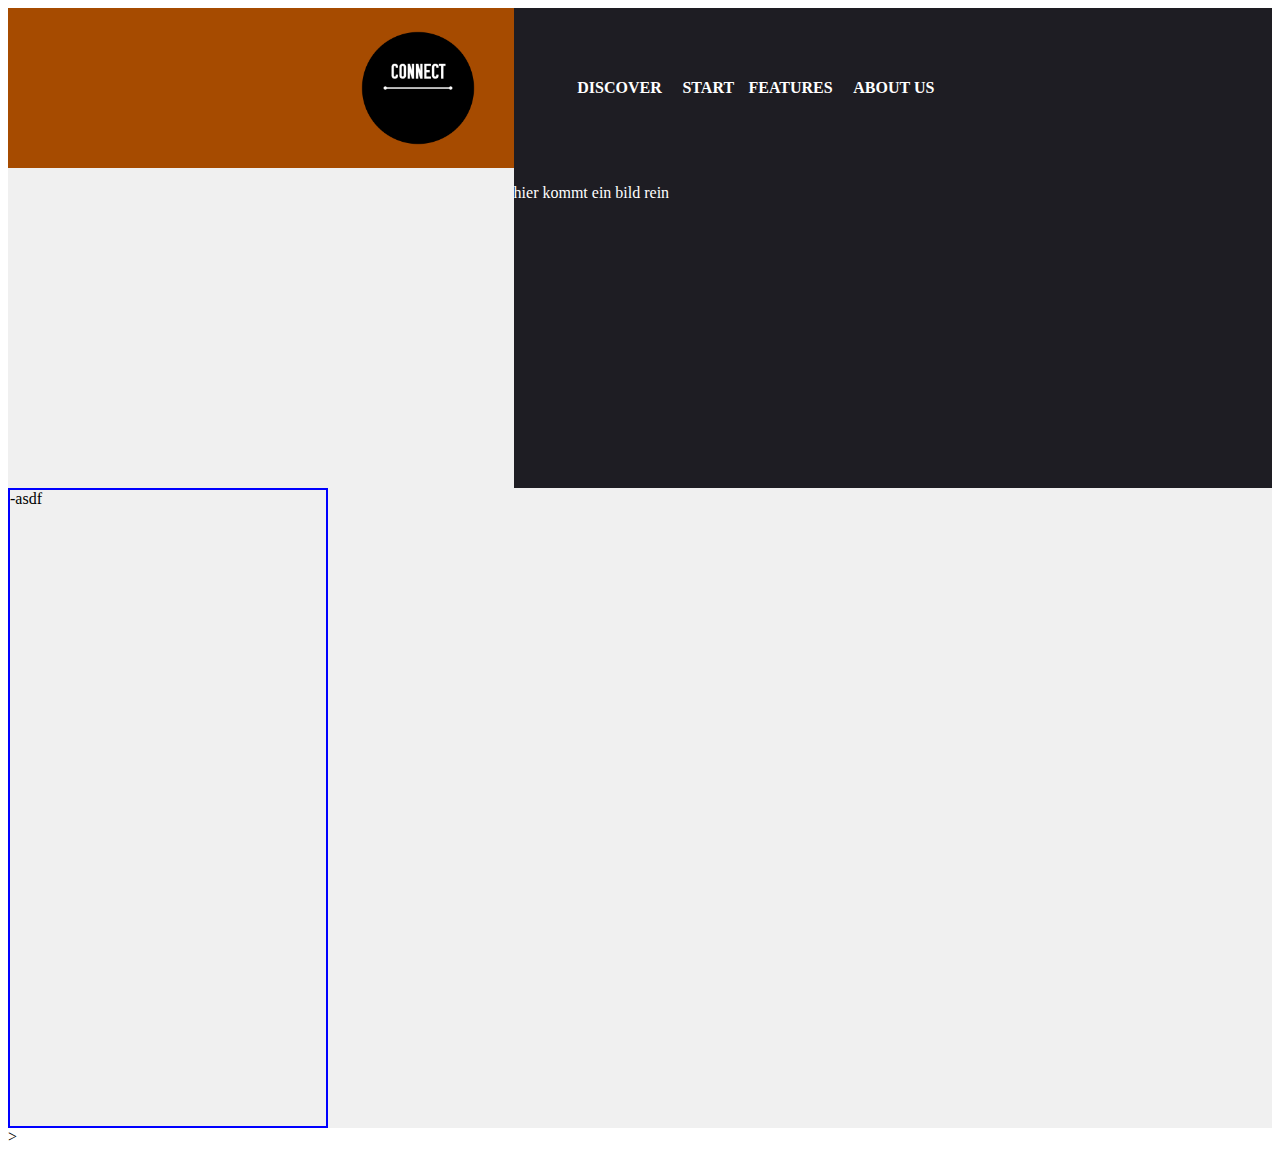
==== index.html @ 4b1e633e "trying to make a nested block for the logo-slide" ====
<!DOCTYPE html>
<html>
<head>
	<title>CONNECT</title>
	<!--Responsive-->
	<meta name="viewport" content="width=device-width, initial-scale=1.0">
	<!--JavaScript files-->
	<script src="js/scripts.js"></script>
	<script src="js/jquery-2.1.3.js"></script>

	<!--Delete this source!! Only for developing-->
	<link rel="stylesheet" type="text/css" href="bootstrap-3.3.4/dist/css/bootstrap.css"/>

	<!--Stylesheets-->
	<link rel="stylesheet" type="text/css" href="css/grid.css" />
	<link rel="stylesheet" type="text/css" href="css/stylesheet.css" />
	<link rel="stylesheet" href="font-awesome-4.3.0/css/font-awesome.css" />
</head>  

<body>
 <div id="container">

 	<!-- Header -->
	<div id="header">	

 	<div class="block-group">
	 	<div class="logo-slide block">
	 		<img src="pics/logo/CONNECT_logo.png"/>
	 	</div>
	 	<div class="navigation block">
	 		<div class="content block">
	 			<div class="navigation-links block">
		 			<table class="navigation-links-table">
					  <tr>
					    <td><a href="">DISCOVER</a></td>
					    <td><a href="">START</a></td> 
					    <td><a href="">FEATURES</a></td> 
					    <td><a href="">ABOUT US</a></td>
					  </tr>
					</table>
	 			</div>
	 			<div class="preview-under-nav-links block">
	 				<p>hier kommt ein bild rein</p>
	 			</div>
	 		</div>
	 	</div>
	 	<!--next row-->
	 	<div class="left-side1 block">
	 	-asdf
	 	</div>
	 </div>








<!-- 
		<div class="logo-side">
	     	<span id="logo"></span>
	    </div>
	    <div class="link-side">
	    	<p class="links">test<p>
	    </div> -->

	<!-- 	    <div class="test">
		 	<h1>Ttest-</h1>
	    </div> -->
	</div>
</div>

</body>
</html>>
---- css/grid.css ----
/*! PocketGrid 1.1.0
* Copyright 2013 Arnaud Leray
* MIT License
*/
/* Border-box-sizing */
.block-group, .block, .block-group:after, .block:after, .block-group:before, .block:before {
  -webkit-box-sizing: border-box;
  -moz-box-sizing: border-box;
  box-sizing: border-box;
}

/* Clearfix */
.block-group {
  *zoom: 1;
}
.block-group:before, .block-group:after {
  display: table;
  content: "";
  line-height: 0;
}
.block-group:after {
  clear: both;
}

.block-group {
  /* ul/li compatibility */
  list-style-type: none;
  padding: 0;
  margin: 0;
}

/* Nested grid */
.block-group > .block-group {
  clear: none;
  float: left;
  margin: 0 !important;
}

/* Default block */
.block {
  float: left;
  width: 100%;
}
---- css/stylesheet.css ----
/*PAGE GRID*/
.logo-slide {
  background-color: #A64B00;
  width: 40%;
  height: 160px;
}
.navigation {
  background-color: #1e1d23;
  width: 60%;
  height: 480px;
}
.navigation-links{
  height: 160px;
  position: relative; /* to align the links in the center of the block! See navigation-links-table*/
}
.left-side1{
  height: 640px;
  width: 320px;
  border: 2px solid blue;
}

/*PAGE CONTENT STYLE*/
.body{
  background-color: #f0f0f0;

}
.navigation-links-table {
  position: absolute;
  top: 50%;
  left: 33%;
  transform: translate(-50%, -50%);
  width: 50%;
}
a{
  color: white;
  text-decoration: none;
  font-weight: bold;
}
p{
  color: white;
}
.logo-slide > img{
  max-width: 100%;
  max-height: 100%;
  float: right;
}
.logo-slide > h4{
  float:right;
}


#container {
 min-width: 960px;
 position: relative;
 margin: 0 auto;
 overflow: hidden;
 min-height: 100%;
 background: #f0f0f0;
}
.navigation-bar {
 margin: 0 auto;
 max-width: 960px;
 padding: 0 0px 0;
}

.logo-side {
background-color: #2c3e50;
width: 45%;
height: 160px;

/* height: 480px;
 width: 50%;
 left: 0;
 top: 0;
 margin-left: -160px;
 z-index: 4;
 overflow: hidden;
 position: absolute;
 background: #50A6C2;*/
}
.test {
 height: 600px;
 width: 30%;
 padding: 300px;
}
.link-side {
 height: 160px;
 background: #323232;
 width: 150%;
 left: 0;
 top: 0;
 margin-left: -160px;
 z-index: 3;
 overflow: hidden;
 position: absolute;
}
.links {
/*	height: 160px;
	text-align: center;

	
	color: #FFFFFF;
	z-index:5;
	border: double;*/
 margin-left: 700px;
  display: inline-block;
  color: #fff;
  font-size: 13px;
  text-transform: uppercase;
  line-height: 20px;
  padding: 23px 3px 0;
}
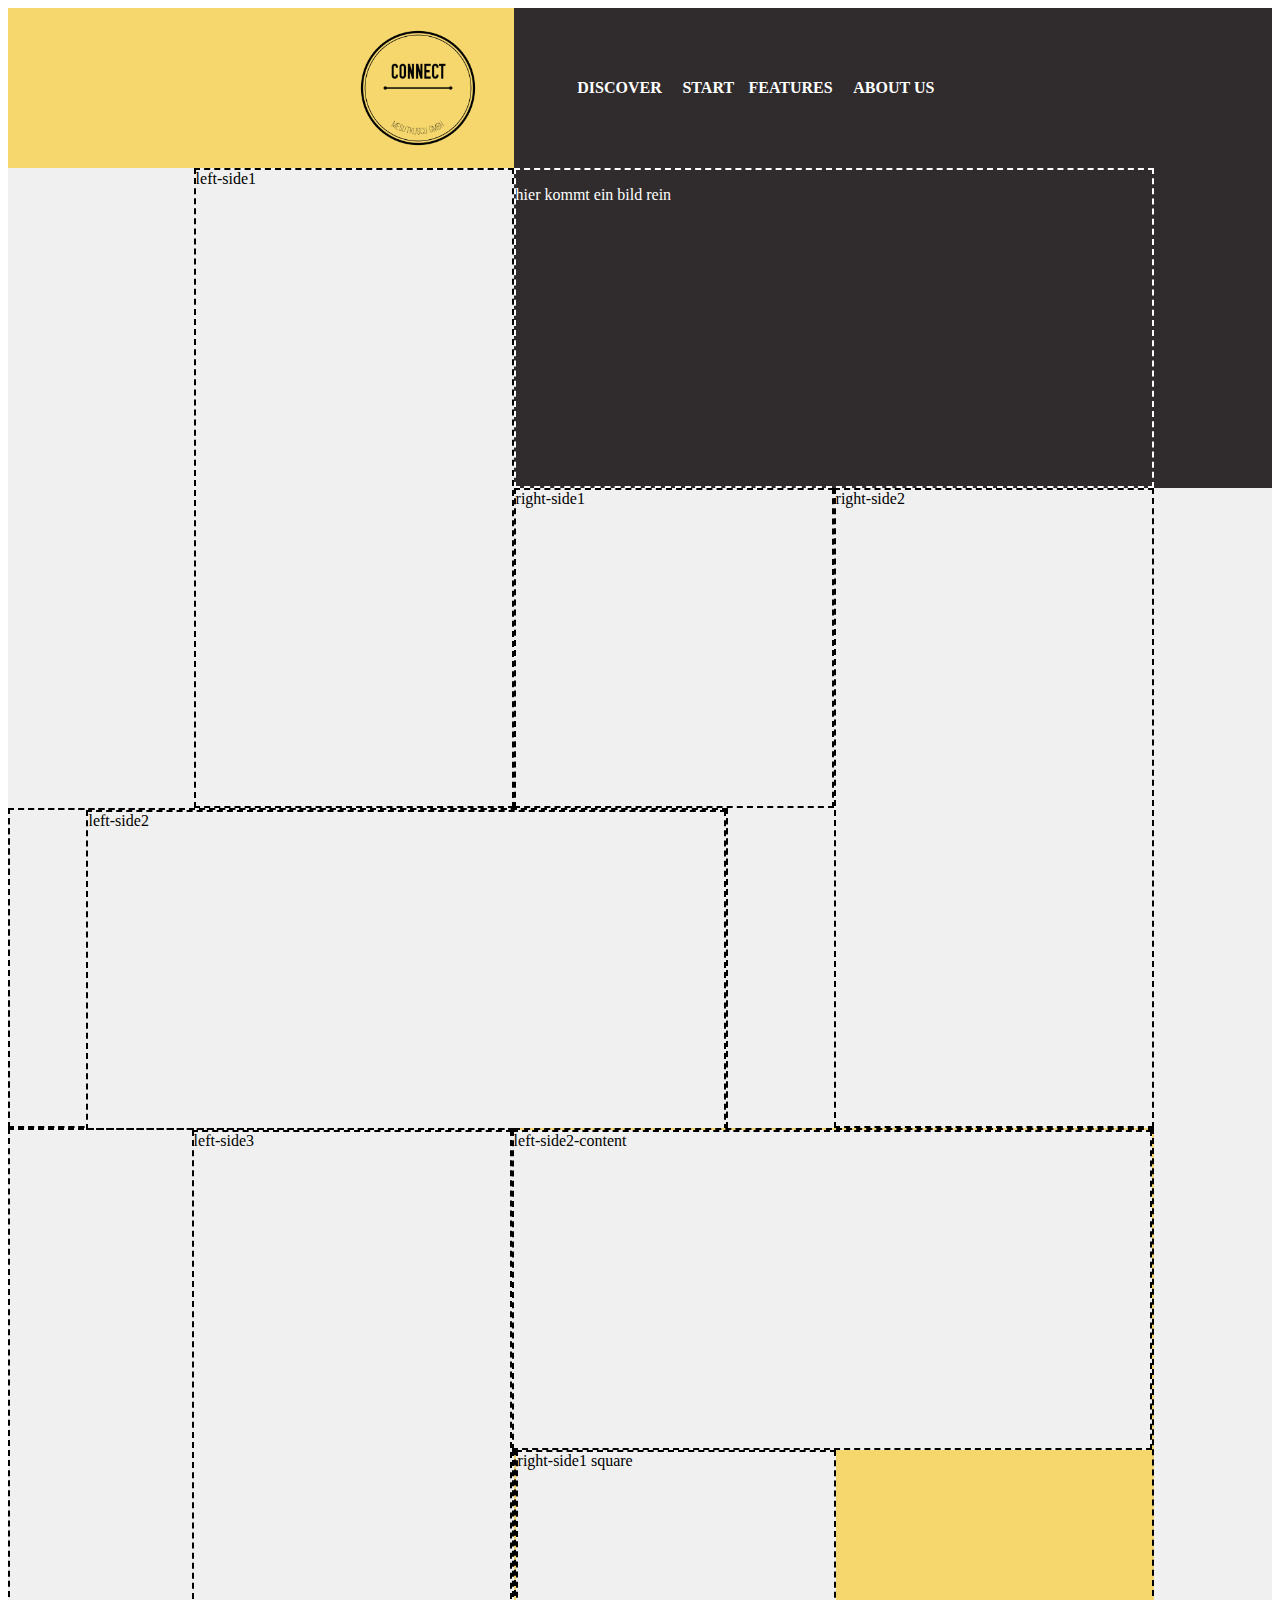
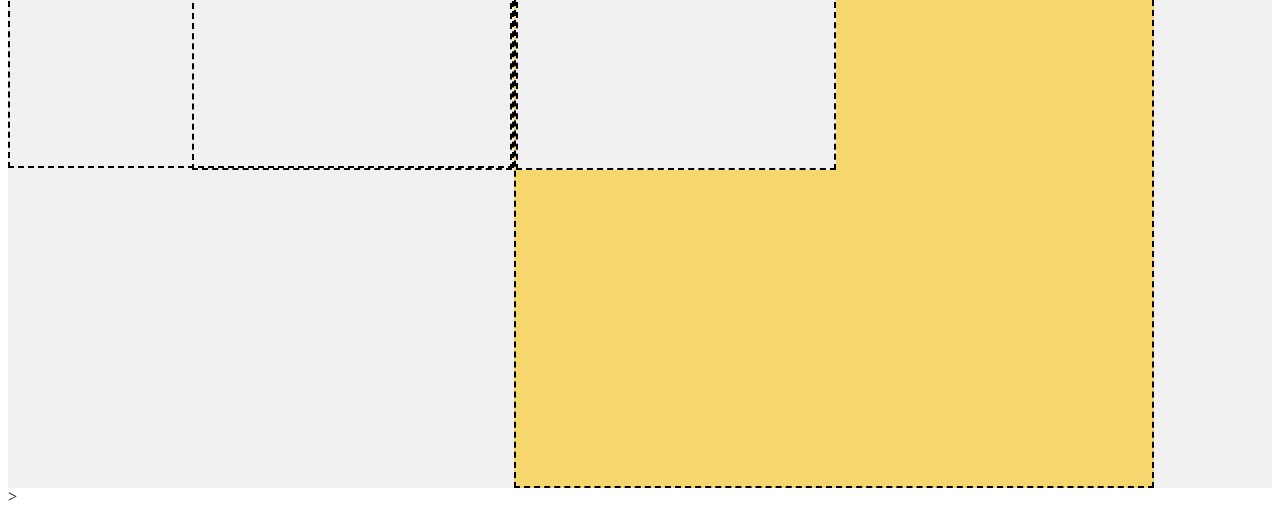
==== commit 36833848: "layout finished so far - still a bit buggy" ====
--- a/index.html
+++ b/index.html
@@ -22,53 +22,77 @@
 
  	<!-- Header -->
 	<div id="header">	
+	 	<div class="block-group">
+		 	<div class="logo-slide block">
+		 		<div class= "block-group">
+		 			<div class="logo block">
+		 				<img src="pics/logo/logo_connect_transparent.png"/>
+		 			</div>
+			 		<div class="left-side1 block">
+				 		left-side1
+				 	</div>
+		 		</div>
+		 	</div>
+		 	<div class="navigation block">
+		 		<div class="content block">
+		 			<div class="navigation-links block">
+			 			<table class="navigation-links-table">
+						  <tr>
+						    <td><a href="">DISCOVER</a></td>
+						    <td><a href="">START</a></td> 
+						    <td><a href="">FEATURES</a></td> 
+						    <td><a href="">ABOUT US</a></td>
+						  </tr>
+						</table>
+		 			</div>
+		 			<div class="preview-under-nav-links block">
+		 				<p>hier kommt ein bild rein</p>
+		 			</div>
+		 		</div>
+		 	</div>
+		 	<!--2nd row-->
+		 	<div class="block-group">
+		 		<div class="right-side1 suqare block">
+		 			right-side1
+		 		</div>
+		 		<div class="right-side2 block">
+		 			right-side2
+		 		</div>
+		 	</div>
+	 		<!--3rd row-->
+		  	<div class="left-side2 block">
+	  			<div class="left-side2-content block">
+	  				left-side2
+	  			</div>
+	  		</div>
+		 	<div class="block group">
+	 		</div>
+	 	<!--4rd row-->
+	 		<div class="block group">
+		  		<div class="left-side2 block">
+		  			<div class="left-side2-content block">
+		  				left-side2
+		  			</div>
+	  			</div>
+	 		</div>
+	 		<div class="block group">
+		  		<div class="left-side3 block">
+		  			<div class="left-side3-content block">
+		  				left-side3
+		  			</div>
+	  			</div>
+	  			<div class="left-side4 block">
+		  			<div class="left-side2-content block">
+		  				left-side2-content
+		  			</div>
+		  			<div class="right-side1 suqare block">
+		 				right-side1 square
+		 			</div>
+	  			</div>
+	 		</div>
 
- 	<div class="block-group">
-	 	<div class="logo-slide block">
-	 		<img src="pics/logo/CONNECT_logo.png"/>
-	 	</div>
-	 	<div class="navigation block">
-	 		<div class="content block">
-	 			<div class="navigation-links block">
-		 			<table class="navigation-links-table">
-					  <tr>
-					    <td><a href="">DISCOVER</a></td>
-					    <td><a href="">START</a></td> 
-					    <td><a href="">FEATURES</a></td> 
-					    <td><a href="">ABOUT US</a></td>
-					  </tr>
-					</table>
-	 			</div>
-	 			<div class="preview-under-nav-links block">
-	 				<p>hier kommt ein bild rein</p>
-	 			</div>
-	 		</div>
-	 	</div>
-	 	<!--next row-->
-	 	<div class="left-side1 block">
-	 	-asdf
-	 	</div>
-	 </div>
-
-
-
-
-
-
-
-
-<!-- 
-		<div class="logo-side">
-	     	<span id="logo"></span>
-	    </div>
-	    <div class="link-side">
-	    	<p class="links">test<p>
-	    </div> -->
-
-	<!-- 	    <div class="test">
-		 	<h1>Ttest-</h1>
-	    </div> -->
-	</div>
+	 	</div><!--Still in Blockgroup!-->
+</div>
 </div>
 
 </body>
--- a/css/stylesheet.css
+++ b/css/stylesheet.css
@@ -1,11 +1,14 @@
 /*PAGE GRID*/
 .logo-slide {
-  background-color: #A64B00;
   width: 40%;
-  height: 160px;
+  height: 900px;
+}
+.logo{
+    height: 160px;
+    background-color: #F5D76E; /*#87D37C;*/
 }
 .navigation {
-  background-color: #1e1d23;
+  background-color: #302c2d;
   width: 60%;
   height: 480px;
 }
@@ -16,7 +19,54 @@
 .left-side1{
   height: 640px;
   width: 320px;
-  border: 2px solid blue;
+  border: 2px dashed black;
+  float: right;
+}
+.preview-under-nav-links{
+  border: 2px dashed white;
+  height: 320px;
+  width: 640px;
+}
+.right-side1{
+  height: 320px;
+  width: 320px;
+  border: 2px dashed black;
+  background-color: #f0f0f0; /*delete this - only for demonstrational purposes */
+}
+.right-side2{
+  height: 640px;
+  width: 320px;
+  border: 2px dashed black;
+}
+.left-side2{
+  height: 320px;
+  width: 57%;
+  border: 2px dashed black;
+  margin-top:-320px;
+}
+.left-side2-content{
+  float: right;
+  height: 320px;
+  width: 640px;
+  border: 2px dashed black;
+  background-color: #f0f0f0;
+}
+.left-side3{
+  height: 640px;
+  width: 40%;
+  border: 2px dashed black;
+}
+.left-side3-content{
+  height: 640px;
+  width: 320px;
+  border: 2px dashed black;
+  float: right;
+}
+.left-side4{
+  height: 960px;
+  width: 640px;
+  border: 2px dashed black;
+  background-color: #F5D76E; /*#87D37C;*/
 }
 
 /*PAGE CONTENT STYLE*/
@@ -39,7 +89,7 @@
 p{
   color: white;
 }
-.logo-slide > img{
+.logo > img{
   max-width: 100%;
   max-height: 100%;
   float: right;
@@ -61,27 +111,6 @@
  margin: 0 auto;
  max-width: 960px;
  padding: 0 0px 0;
-}
-
-.logo-side {
-background-color: #2c3e50;
-width: 45%;
-height: 160px;
-
-/* height: 480px;
- width: 50%;
- left: 0;
- top: 0;
- margin-left: -160px;
- z-index: 4;
- overflow: hidden;
- position: absolute;
- background: #50A6C2;*/
-}
-.test {
- height: 600px;
- width: 30%;
- padding: 300px;
 }
 .link-side {
  height: 160px;
